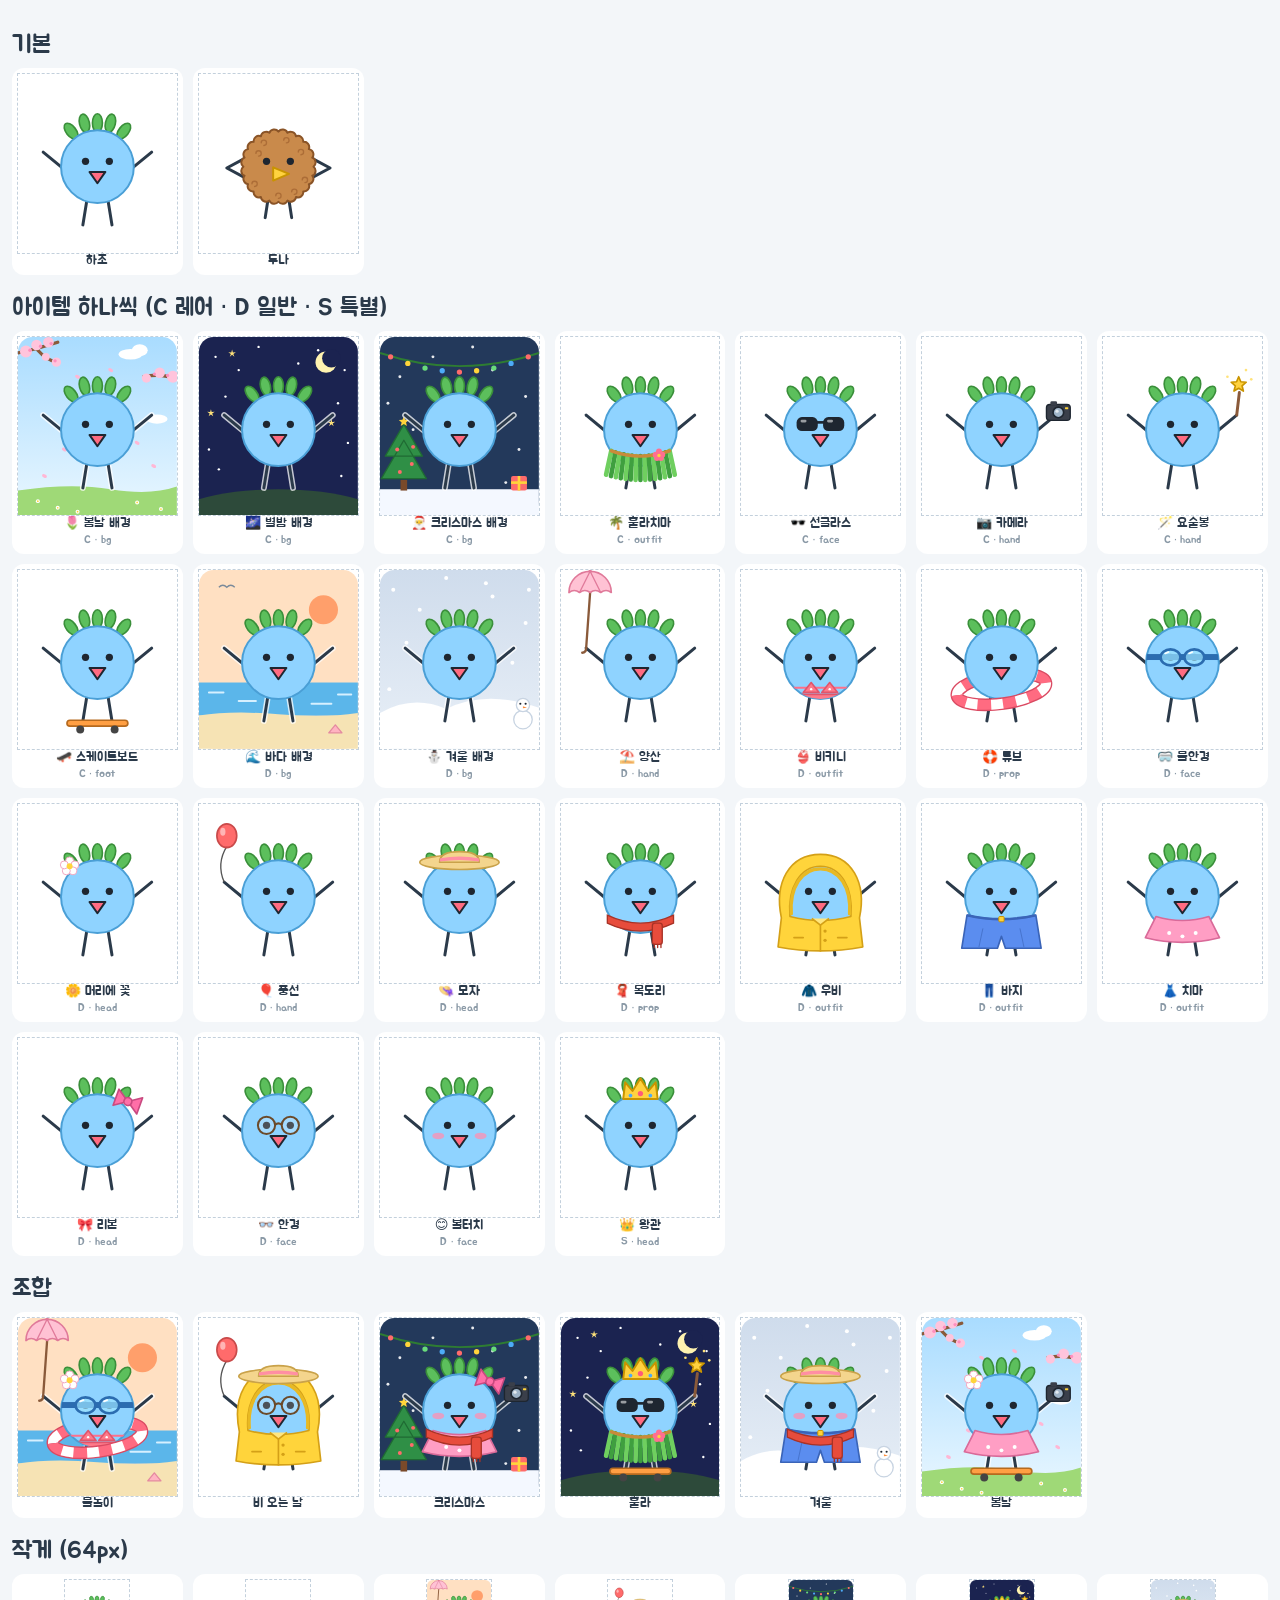
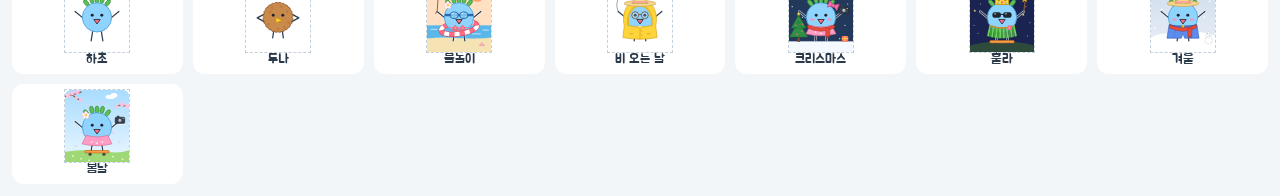
==== dev/gallery.html @ 24fd7fad "2단계: 하초·두나 SVG, 꾸미기 아이템 25종, 캐릭터 갤러리 Co-Authored-By: Claude Opus 5.5 <noreply@anthropic.com>" ====
<!DOCTYPE html>
<html lang="ko">
<head>
<meta charset="utf-8">
<meta name="viewport" content="width=device-width,initial-scale=1">
<title>캐릭터 갤러리 (개발용)</title>
<link href="https://fonts.googleapis.com/css2?family=Jua&display=swap" rel="stylesheet">
<style>
  body { margin: 0; padding: 12px; font-family: Jua, system-ui, sans-serif; background: #f3f6f9; color: #2b3a4a; }
  h2 { font-weight: 400; margin: 18px 0 8px; }
  .grid { display: grid; grid-template-columns: repeat(auto-fill, minmax(150px, 1fr)); gap: 10px; }
  .cell { background: #fff; border-radius: 12px; padding: 6px; text-align: center; font-size: 13px; }
  .cell svg { width: 100%; height: auto; display: block; outline: 1px dashed #c3d0dc; } /* 점선 = SVG 영역 */
  .cell small { color: #8a99a6; }
  .tiny .cell svg { width: 64px; margin: 0 auto; }
</style>
</head>
<body>
<h2>기본</h2><div class="grid" id="base"></div>
<h2>아이템 하나씩 (C 레어 · D 일반 · S 특별)</h2><div class="grid" id="items"></div>
<h2>조합</h2><div class="grid" id="combo"></div>
<h2>작게 (64px)</h2><div class="grid tiny" id="tiny"></div>
<script type="module">
import { hacho, duna, hasArt } from '../js/hacho.js';
import { ITEMS } from '../js/data.js';
const cell = (svg, name, sub = '') => `<div class="cell">${svg}<div>${name}</div><small>${sub}</small></div>`;
base.innerHTML = cell(hacho(), '하초') + cell(duna(), '두나');
items.innerHTML = ITEMS.map(i => cell(hacho({ [i.slot]: i.id }), `${i.icon} ${i.name}`, `${i.grade} · ${i.slot}${hasArt(i.slot, i.id) ? '' : ' · ❌그림없음'}`)).join('');
const combos = [
  ['물놀이', { bg: 'bg_sea', outfit: 'bikini', prop: 'tube', face: 'goggles', hand: 'parasol', head: 'flower' }],
  ['비 오는 날', { outfit: 'raincoat', head: 'hat', face: 'glasses', hand: 'balloon' }],
  ['크리스마스', { bg: 'bg_xmas', prop: 'scarf', head: 'ribbon', face: 'blush', outfit: 'skirt', hand: 'camera' }],
  ['훌라', { bg: 'bg_star', outfit: 'hula_skirt', head: 'crown', face: 'sunglasses', hand: 'wand', foot: 'skateboard' }],
  ['겨울', { bg: 'bg_winter', outfit: 'pants', prop: 'scarf', head: 'hat', face: 'blush' }],
  ['봄날', { bg: 'bg_spring', outfit: 'skirt', head: 'flower', hand: 'camera', foot: 'skateboard' }],
];
combo.innerHTML = combos.map(([n, e]) => cell(hacho(e), n)).join('');
tiny.innerHTML = cell(hacho(), '하초') + cell(duna(), '두나') + combos.map(([n, e]) => cell(hacho(e), n)).join('');
const missing = ITEMS.filter(i => !hasArt(i.slot, i.id));
console.log('missing art:', missing.map(i => i.id).join(',') || 'none');
document.title += missing.length ? ' ❌' : ' ✅';
</script>
</body>
</html>
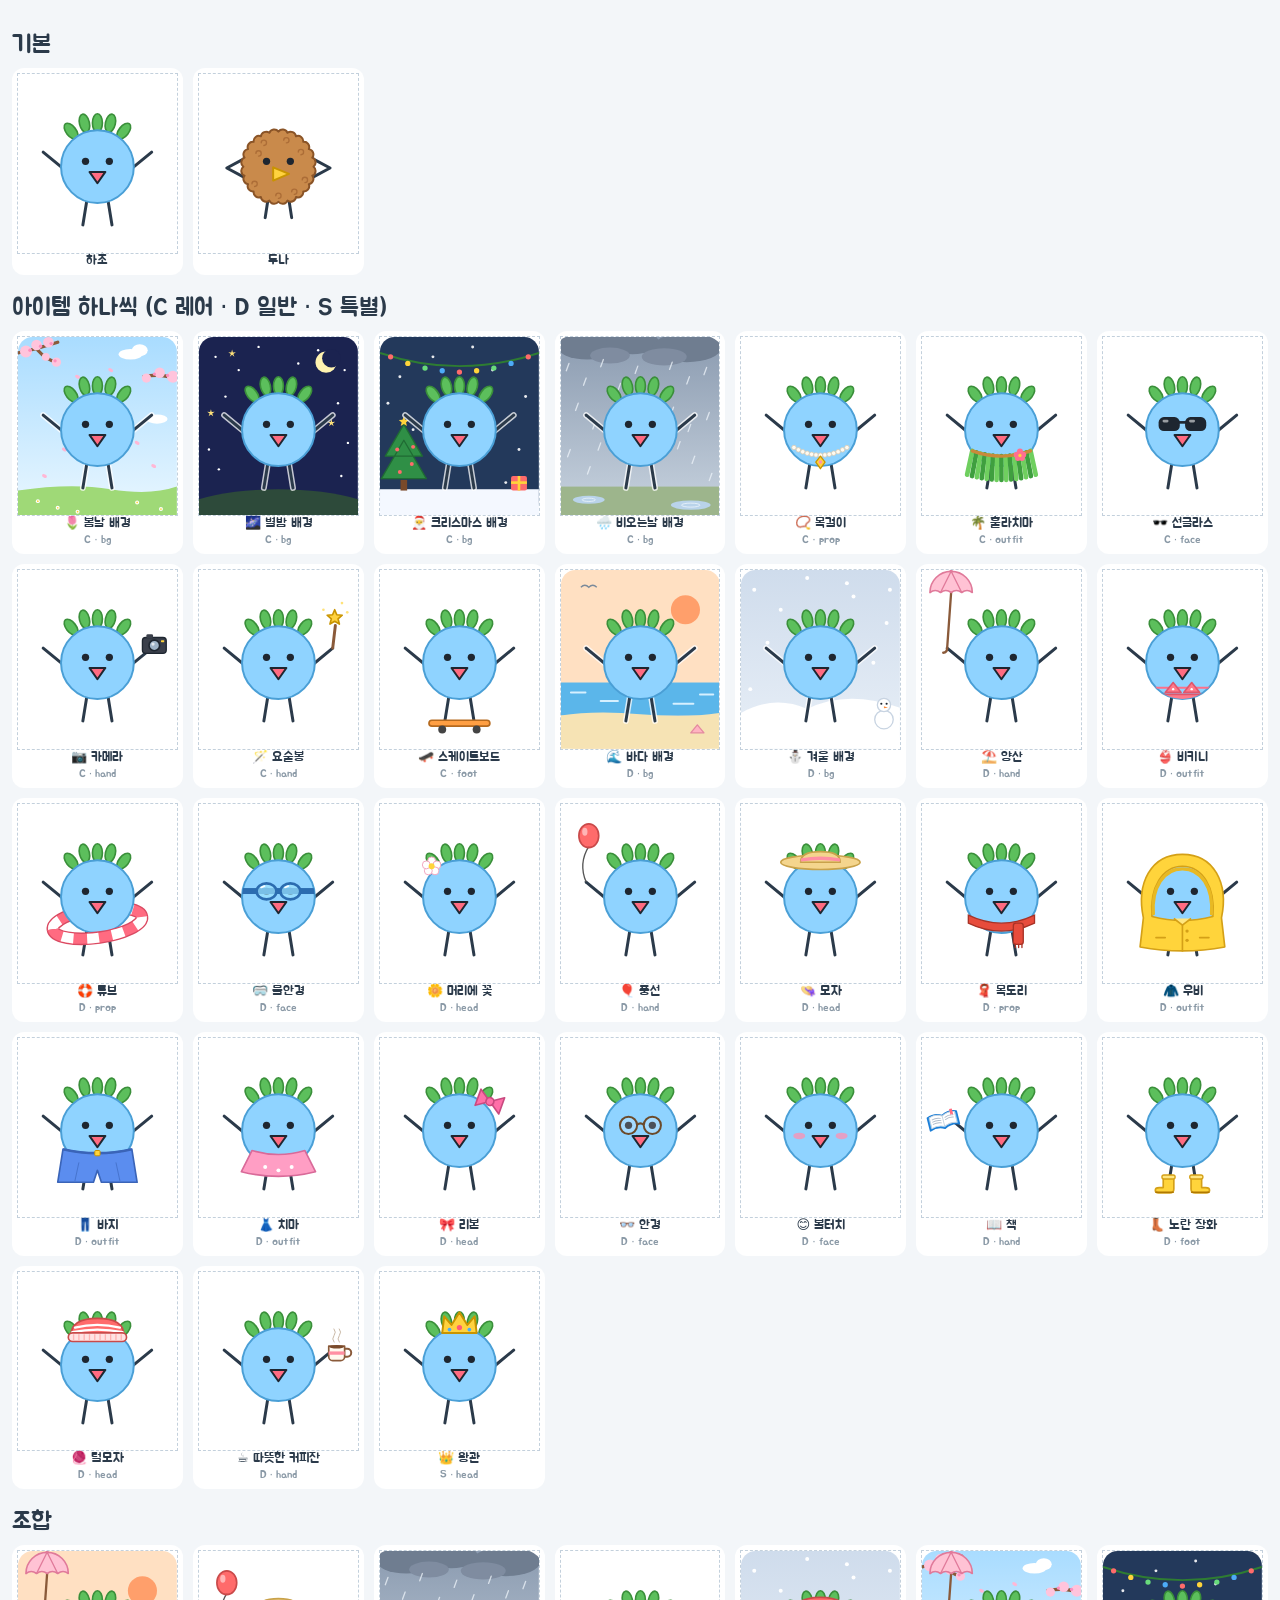
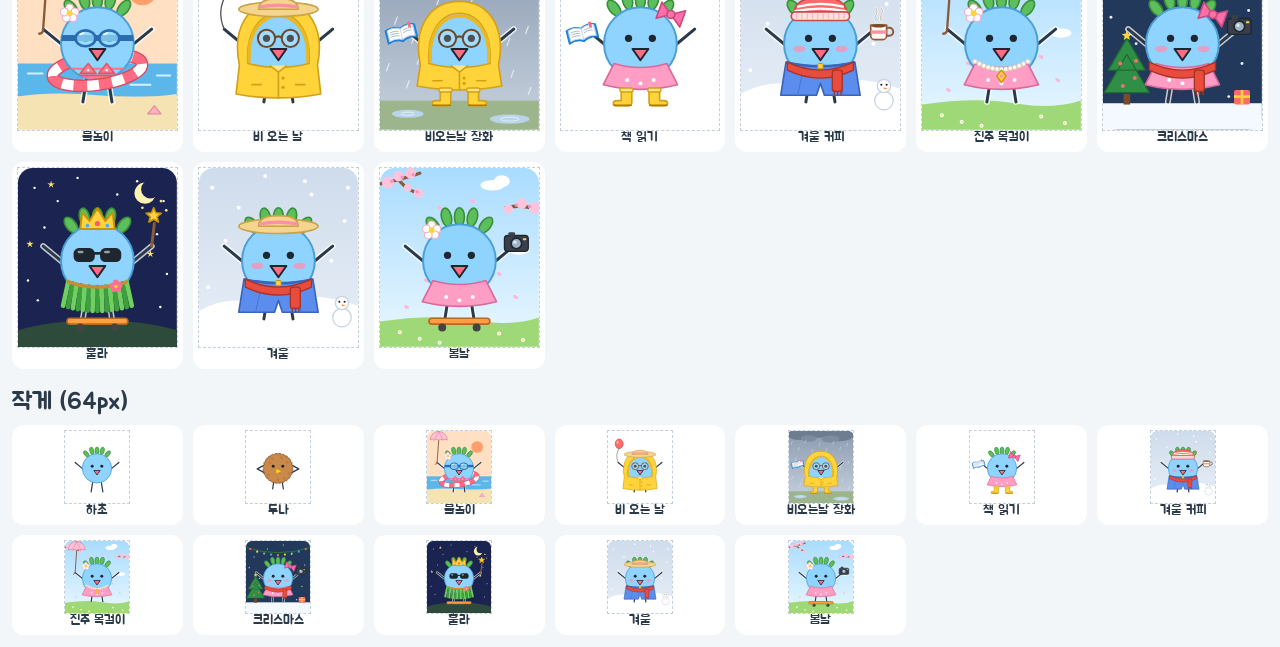
==== commit ba53a59e: "아이템 6개 추가, 쿠지 박스 25장(5×5)으로 - 비오는날 배경(레어), 목걸이(레어), 책·커피잔(손), 노란 장화, 털모자 - 우비 + 노란 장화: 우비 아랫단을 짧게 - " ====
--- a/dev/gallery.html
+++ b/dev/gallery.html
@@ -29,6 +29,10 @@
 const combos = [
   ['물놀이', { bg: 'bg_sea', outfit: 'bikini', prop: 'tube', face: 'goggles', hand: 'parasol', head: 'flower' }],
   ['비 오는 날', { outfit: 'raincoat', head: 'hat', face: 'glasses', hand: 'balloon' }],
+  ['비오는날 장화', { bg: 'bg_rain', outfit: 'raincoat', foot: 'boots', hand: 'book', face: 'glasses' }],
+  ['책 읽기', { hand: 'book', foot: 'boots', outfit: 'skirt', head: 'ribbon' }],
+  ['겨울 커피', { bg: 'bg_winter', head: 'beanie', hand: 'coffee', prop: 'scarf', outfit: 'pants', face: 'blush' }],
+  ['진주 목걸이', { bg: 'bg_spring', prop: 'necklace', outfit: 'skirt', head: 'flower', hand: 'parasol' }],
   ['크리스마스', { bg: 'bg_xmas', prop: 'scarf', head: 'ribbon', face: 'blush', outfit: 'skirt', hand: 'camera' }],
   ['훌라', { bg: 'bg_star', outfit: 'hula_skirt', head: 'crown', face: 'sunglasses', hand: 'wand', foot: 'skateboard' }],
   ['겨울', { bg: 'bg_winter', outfit: 'pants', prop: 'scarf', head: 'hat', face: 'blush' }],
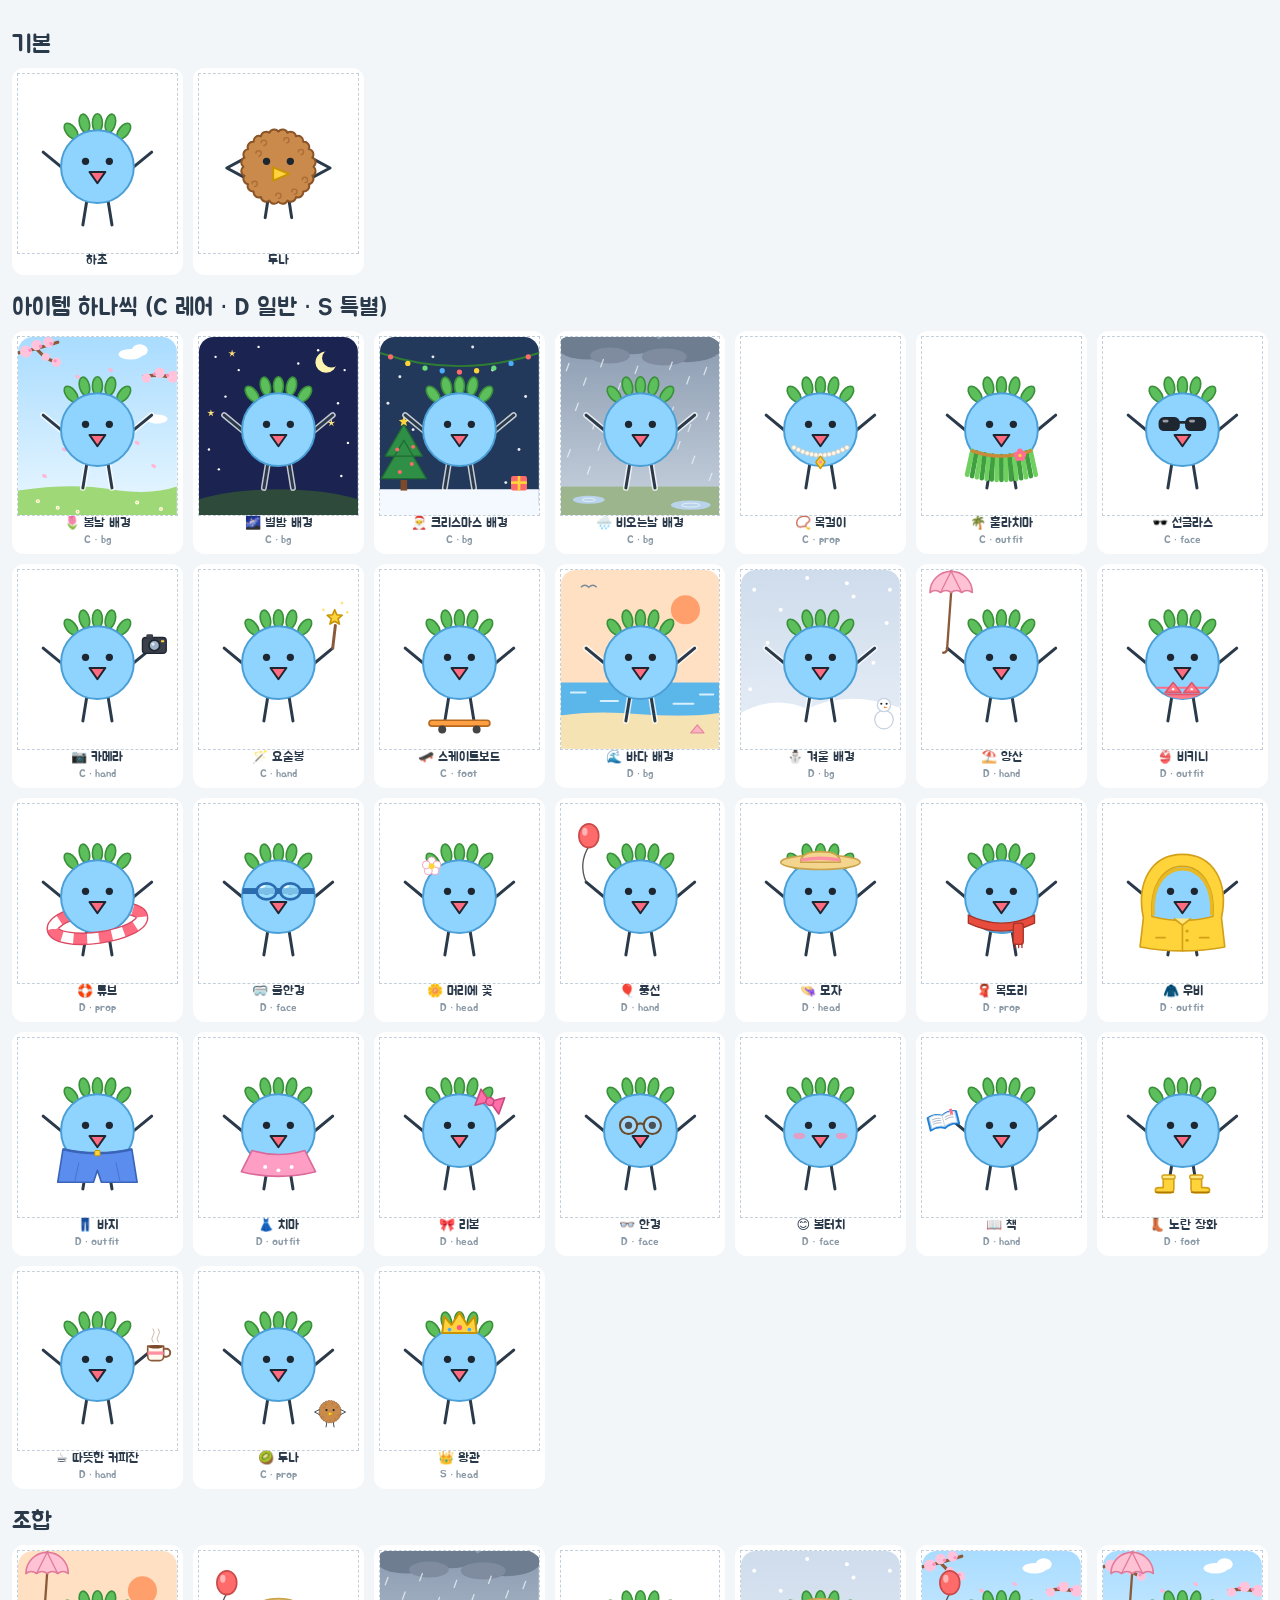
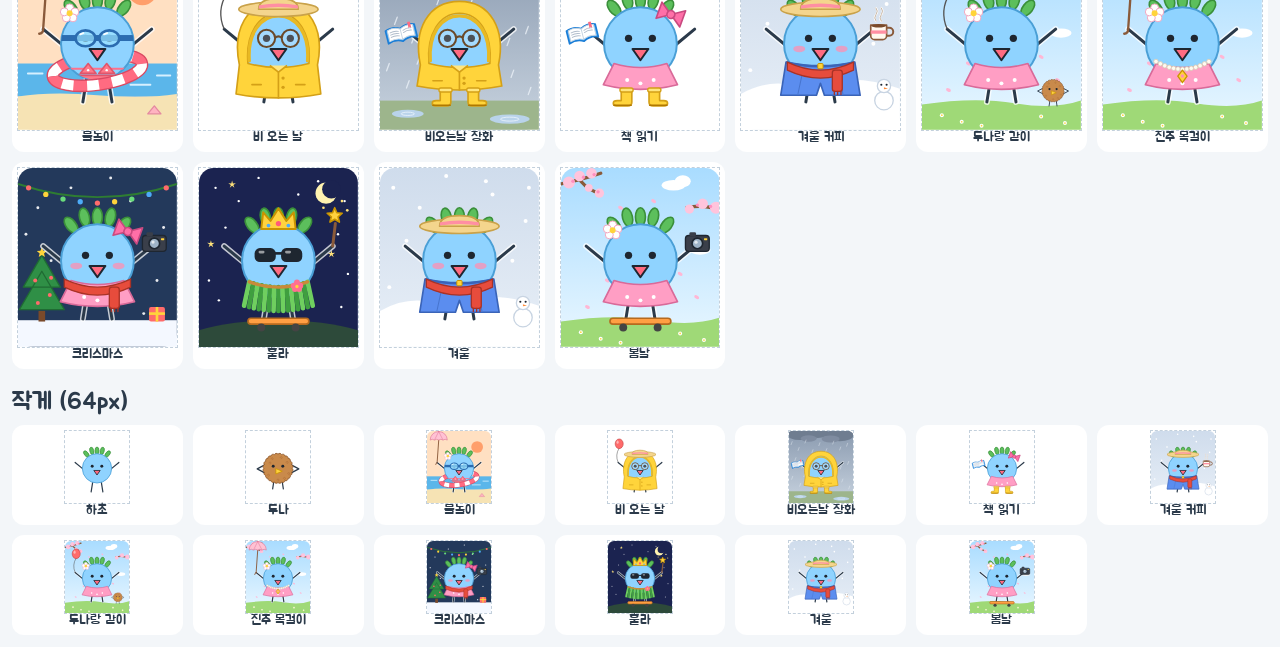
==== commit 349057e7: "털모자 빼고 소품 '두나'(레어) 추가 - 두나: 하초 오른쪽 아래에 작게 (키 ≈ 하초 다리 길이) - 박스 구성 1탄 C6·D9 / 2탄 C5·D10 (두 박스 모두 25장) " ====
--- a/dev/gallery.html
+++ b/dev/gallery.html
@@ -31,7 +31,8 @@
   ['비 오는 날', { outfit: 'raincoat', head: 'hat', face: 'glasses', hand: 'balloon' }],
   ['비오는날 장화', { bg: 'bg_rain', outfit: 'raincoat', foot: 'boots', hand: 'book', face: 'glasses' }],
   ['책 읽기', { hand: 'book', foot: 'boots', outfit: 'skirt', head: 'ribbon' }],
-  ['겨울 커피', { bg: 'bg_winter', head: 'beanie', hand: 'coffee', prop: 'scarf', outfit: 'pants', face: 'blush' }],
+  ['겨울 커피', { bg: 'bg_winter', head: 'hat', hand: 'coffee', prop: 'scarf', outfit: 'pants', face: 'blush' }],
+  ['두나랑 같이', { bg: 'bg_spring', prop: 'duna', hand: 'balloon', head: 'flower', outfit: 'skirt' }],
   ['진주 목걸이', { bg: 'bg_spring', prop: 'necklace', outfit: 'skirt', head: 'flower', hand: 'parasol' }],
   ['크리스마스', { bg: 'bg_xmas', prop: 'scarf', head: 'ribbon', face: 'blush', outfit: 'skirt', hand: 'camera' }],
   ['훌라', { bg: 'bg_star', outfit: 'hula_skirt', head: 'crown', face: 'sunglasses', hand: 'wand', foot: 'skateboard' }],
